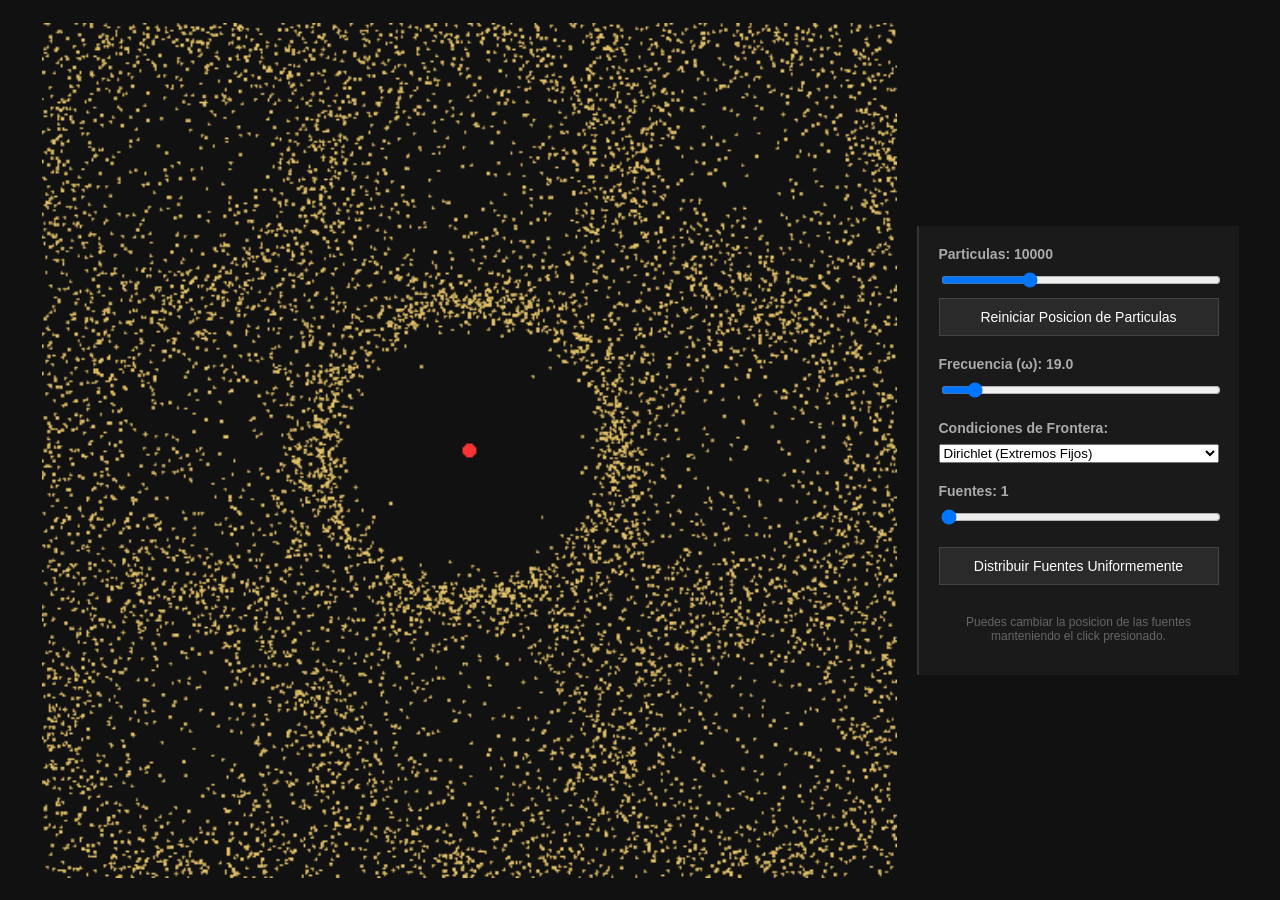
==== simulation_chladni/index.html @ c6182828 "I added the simulation to the web" ====
<!DOCTYPE html>
<html lang="en">
<head>
    <meta charset="UTF-8">
    <meta name="viewport" content="width=device-width, initial-scale=1.0">
    <title>Simulacion Figuras de Chladni</title>
    <link rel="stylesheet" href="style.css">
</head>
<body>
    <div id="app-container">
        <canvas id="glCanvas"></canvas>
        
        <div id="controls">
            <div class="control-group">
                <label>Particulas: <span id="valParticles">10000</span></label>
                <input type="range" id="sliderParticles" min="1000" max="30000" step="1000" value="10000" autocomplete="off">
                <button id="btnRstPrtclPos">Reiniciar Posicion de Particulas</button>
            </div>

            <div class="control-group">
                <label>Frecuencia (ω): <span id="valFreq">19.0</span></label>
                <input type="range" id="sliderFreq" min="10" max="100" step="0.5" value="19" autocomplete="off">
            </div>

            <div class="control-group">
                <label>Condiciones de Frontera:</label>
                <select id="selectBC" autocomplete="off">
                    <option value="dirichlet">Dirichlet (Extremos Fijos)</option>
                    <option value="neumann">Neumann (Extremos Fijos)</option>
                </select>
            </div>

            <div class="control-group">
                <label>Fuentes: <span id="valSources">1</span></label>
                <input type="range" id="sliderSources" min="1" max="10" step="1" value="1" autocomplete="off">
            </div>

            <button id="btnEvenSources">Distribuir Fuentes Uniformemente</button>
            <p class="hint">Puedes cambiar la posicion de las fuentes manteniendo el click presionado.</p>
        </div>
    </div>

    <script src="script.js"></script>
</body>
</html>
---- simulation_chladni/style.css ----
body {
    margin: 0;
    padding: 0;
    background-color: #111;
    color: #eee;
    font-family: sans-serif;
    overflow: hidden;
}

#app-container {
    display: flex;
    justify-content: center;
    align-items: center;
    gap: 20px;

    height: 100vh;
    width: 100vw;
}

#glCanvas {
    width: 70vw;     
    height: 70vw;    
    max-height: 95vh;
    max-width: 95vh; 
    flex-shrink: 0;   
    background-color: #000;
    cursor: crosshair;
}

#controls {
    width: 280px;
    min-width: 200px;
    background-color: #1a1a1a;
    padding: 20px;
    display: flex;
    flex-direction: column;
    gap: 20px;
    border-left: 2px solid #333;
    overflow-y: auto;
    flex-shrink: 1;    
}

.control-group {
    display: flex;
    flex-direction: column;
    gap: 8px;
}

label {
    font-size: 14px;
    font-weight: bold;
    color: #aaa;
}

input[type="range"], select {
    width: 100%;
    cursor: pointer;
}

button {
    padding: 10px;
    background-color: #2a2a2a;
    color: #fff;
    border: 1px solid #444;
    cursor: pointer;
    font-size: 14px;
    transition: background-color 0.2s;
}

button:hover {
    background-color: #3a3a3a;
}

.hint {
    font-size: 12px;
    color: #666;
    text-align: center;
    margin-top: 10px;
}
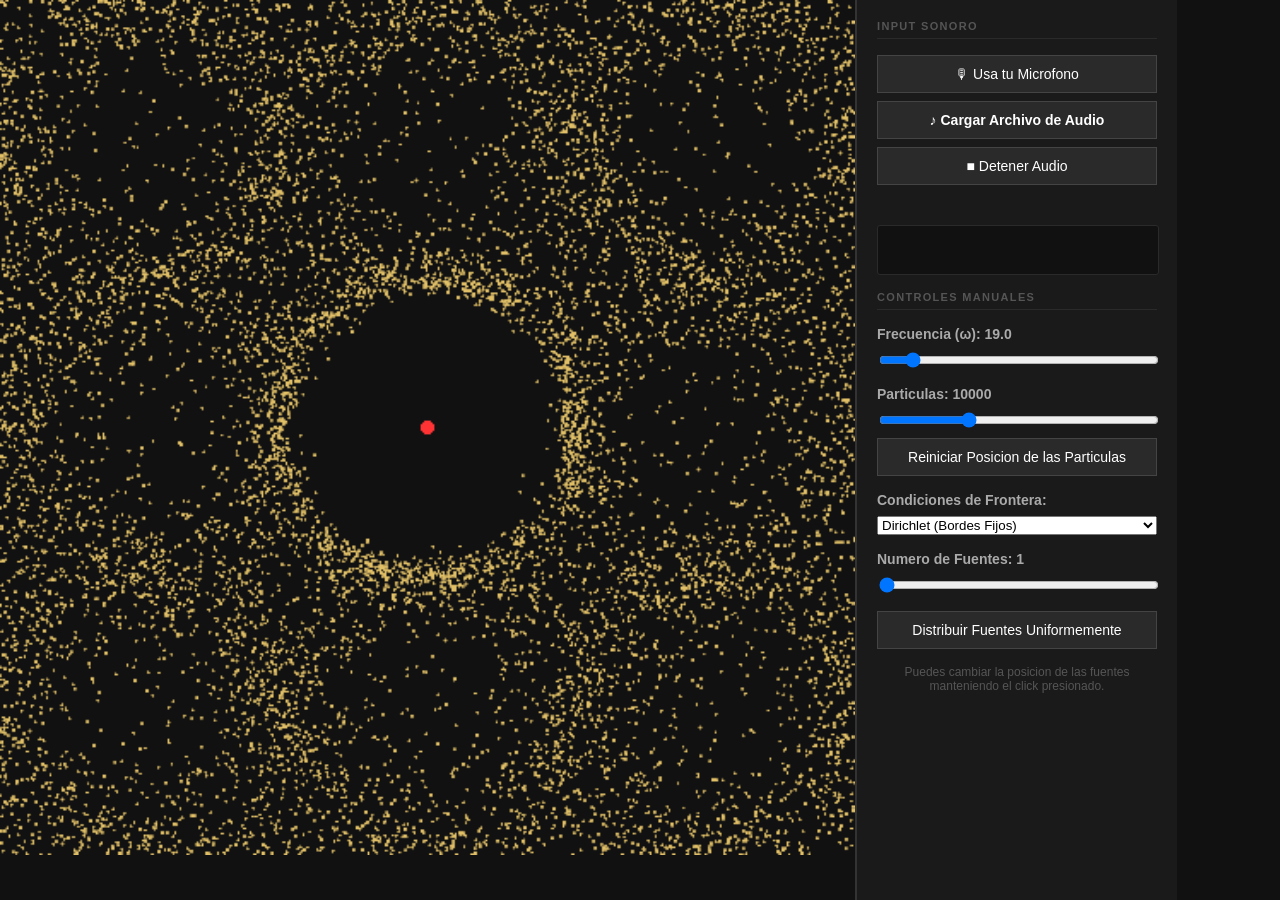
==== commit 916c8619: "Actualización de la simulación, ahora se puede abrir el microfono y subir archivos de audio para vis" ====
--- a/simulation_chladni/index.html
+++ b/simulation_chladni/index.html
@@ -3,19 +3,33 @@
 <head>
     <meta charset="UTF-8">
     <meta name="viewport" content="width=device-width, initial-scale=1.0">
-    <title>Simulacion Figuras de Chladni</title>
+    <title>Simulación Figuras de Chladni</title>
     <link rel="stylesheet" href="style.css">
 </head>
 <body>
     <div id="app-container">
         <canvas id="glCanvas"></canvas>
-        
+
         <div id="controls">
+
+            <!-- AUDIO SECTION -->
+            <div class="section-title">Input Sonoro</div>
+
             <div class="control-group">
-                <label>Particulas: <span id="valParticles">10000</span></label>
-                <input type="range" id="sliderParticles" min="1000" max="30000" step="1000" value="10000" autocomplete="off">
-                <button id="btnRstPrtclPos">Reiniciar Posicion de Particulas</button>
+                <button id="btnMic">🎙 Usa tu Microfono</button>
+
+                <label class="file-label" for="inputFile">♪ Cargar Archivo de Audio</label>
+                <input type="file" id="inputFile" accept="audio/*">
+
+                <button id="btnStopAudio">■ Detener Audio</button>
+                <p id="audioStatus" class="audio-status"></p>
             </div>
+
+            <!-- VU meter / frequency visualizer -->
+            <canvas id="vuCanvas" width="240" height="48"></canvas>
+
+            <!-- MANUAL CONTROLS -->
+            <div class="section-title">Controles Manuales</div>
 
             <div class="control-group">
                 <label>Frecuencia (ω): <span id="valFreq">19.0</span></label>
@@ -23,15 +37,21 @@
             </div>
 
             <div class="control-group">
+                <label>Particulas: <span id="valParticles">10000</span></label>
+                <input type="range" id="sliderParticles" min="1000" max="30000" step="1000" value="10000" autocomplete="off">
+                <button id="btnRstPrtclPos">Reiniciar Posicion de las Particulas</button>
+            </div>
+
+            <div class="control-group">
                 <label>Condiciones de Frontera:</label>
                 <select id="selectBC" autocomplete="off">
-                    <option value="dirichlet">Dirichlet (Extremos Fijos)</option>
-                    <option value="neumann">Neumann (Extremos Fijos)</option>
+                    <option value="dirichlet">Dirichlet (Bordes Fijos)</option>
+                    <option value="neumann">Neumann (Bordes Libres)</option>
                 </select>
             </div>
 
             <div class="control-group">
-                <label>Fuentes: <span id="valSources">1</span></label>
+                <label>Numero de Fuentes: <span id="valSources">1</span></label>
                 <input type="range" id="sliderSources" min="1" max="10" step="1" value="1" autocomplete="off">
             </div>
 
--- a/simulation_chladni/style.css
+++ b/simulation_chladni/style.css
@@ -9,20 +9,16 @@
 
 #app-container {
     display: flex;
-    justify-content: center;
-    align-items: center;
-    gap: 20px;
-
     height: 100vh;
     width: 100vw;
 }
 
 #glCanvas {
-    width: 70vw;     
-    height: 70vw;    
+    width: 70vw;
+    height: 70vw;
     max-height: 95vh;
-    max-width: 95vh; 
-    flex-shrink: 0;   
+    max-width: 95vh;
+    flex-shrink: 0;
     background-color: #000;
     cursor: crosshair;
 }
@@ -34,10 +30,20 @@
     padding: 20px;
     display: flex;
     flex-direction: column;
-    gap: 20px;
+    gap: 16px;
     border-left: 2px solid #333;
     overflow-y: auto;
-    flex-shrink: 1;    
+    flex-shrink: 1;
+}
+
+.section-title {
+    font-size: 11px;
+    font-weight: bold;
+    letter-spacing: 0.12em;
+    text-transform: uppercase;
+    color: #555;
+    border-bottom: 1px solid #2a2a2a;
+    padding-bottom: 6px;
 }
 
 .control-group {
@@ -57,6 +63,28 @@
     cursor: pointer;
 }
 
+/* Hide default file input, show styled label instead */
+input[type="file"] {
+    display: none;
+}
+
+.file-label {
+    display: block;
+    padding: 10px;
+    background-color: #2a2a2a;
+    color: #fff;
+    border: 1px solid #444;
+    cursor: pointer;
+    font-size: 14px;
+    font-weight: bold;
+    text-align: center;
+    transition: background-color 0.2s;
+}
+
+.file-label:hover {
+    background-color: #3a3a3a;
+}
+
 button {
     padding: 10px;
     background-color: #2a2a2a;
@@ -71,9 +99,39 @@
     background-color: #3a3a3a;
 }
 
+/* Active state for mic button */
+button.active {
+    background-color: #5a1a1a;
+    border-color: #e05050;
+    color: #ff8080;
+    animation: pulse 1.5s infinite;
+}
+
+@keyframes pulse {
+    0%, 100% { border-color: #e05050; }
+    50%       { border-color: #ff2020; }
+}
+
+/* VU / spectrum canvas */
+#vuCanvas {
+    width: 100%;
+    height: 48px;
+    border-radius: 3px;
+    background: #111;
+    border: 1px solid #2a2a2a;
+}
+
+.audio-status {
+    font-size: 12px;
+    color: #e0a040;
+    text-align: center;
+    margin: 0;
+    min-height: 16px;
+}
+
 .hint {
     font-size: 12px;
-    color: #666;
+    color: #555;
     text-align: center;
-    margin-top: 10px;
+    margin: 0;
 }
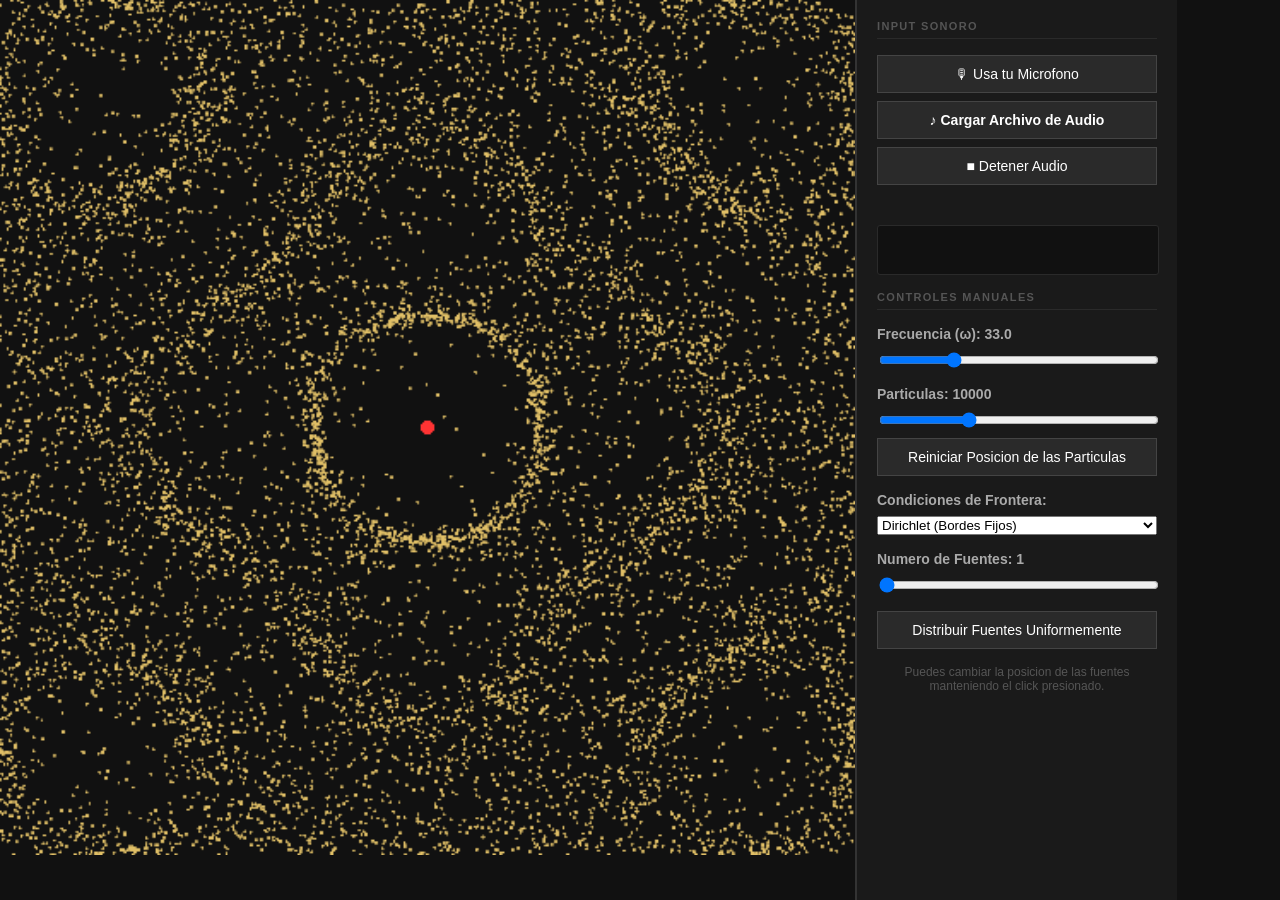
==== commit d87ea950: "Añadí jitter a las particulas en la simulacion 1d y ajuste parametros de las simulaciones 2d" ====
--- a/simulation_chladni/index.html
+++ b/simulation_chladni/index.html
@@ -32,8 +32,8 @@
             <div class="section-title">Controles Manuales</div>
 
             <div class="control-group">
-                <label>Frecuencia (ω): <span id="valFreq">19.0</span></label>
-                <input type="range" id="sliderFreq" min="10" max="100" step="0.5" value="19" autocomplete="off">
+                <label>Frecuencia (ω): <span id="valFreq">33.0</span></label>
+                <input type="range" id="sliderFreq" min="10" max="100" step="0.5" value="33" autocomplete="off">
             </div>
 
             <div class="control-group">
